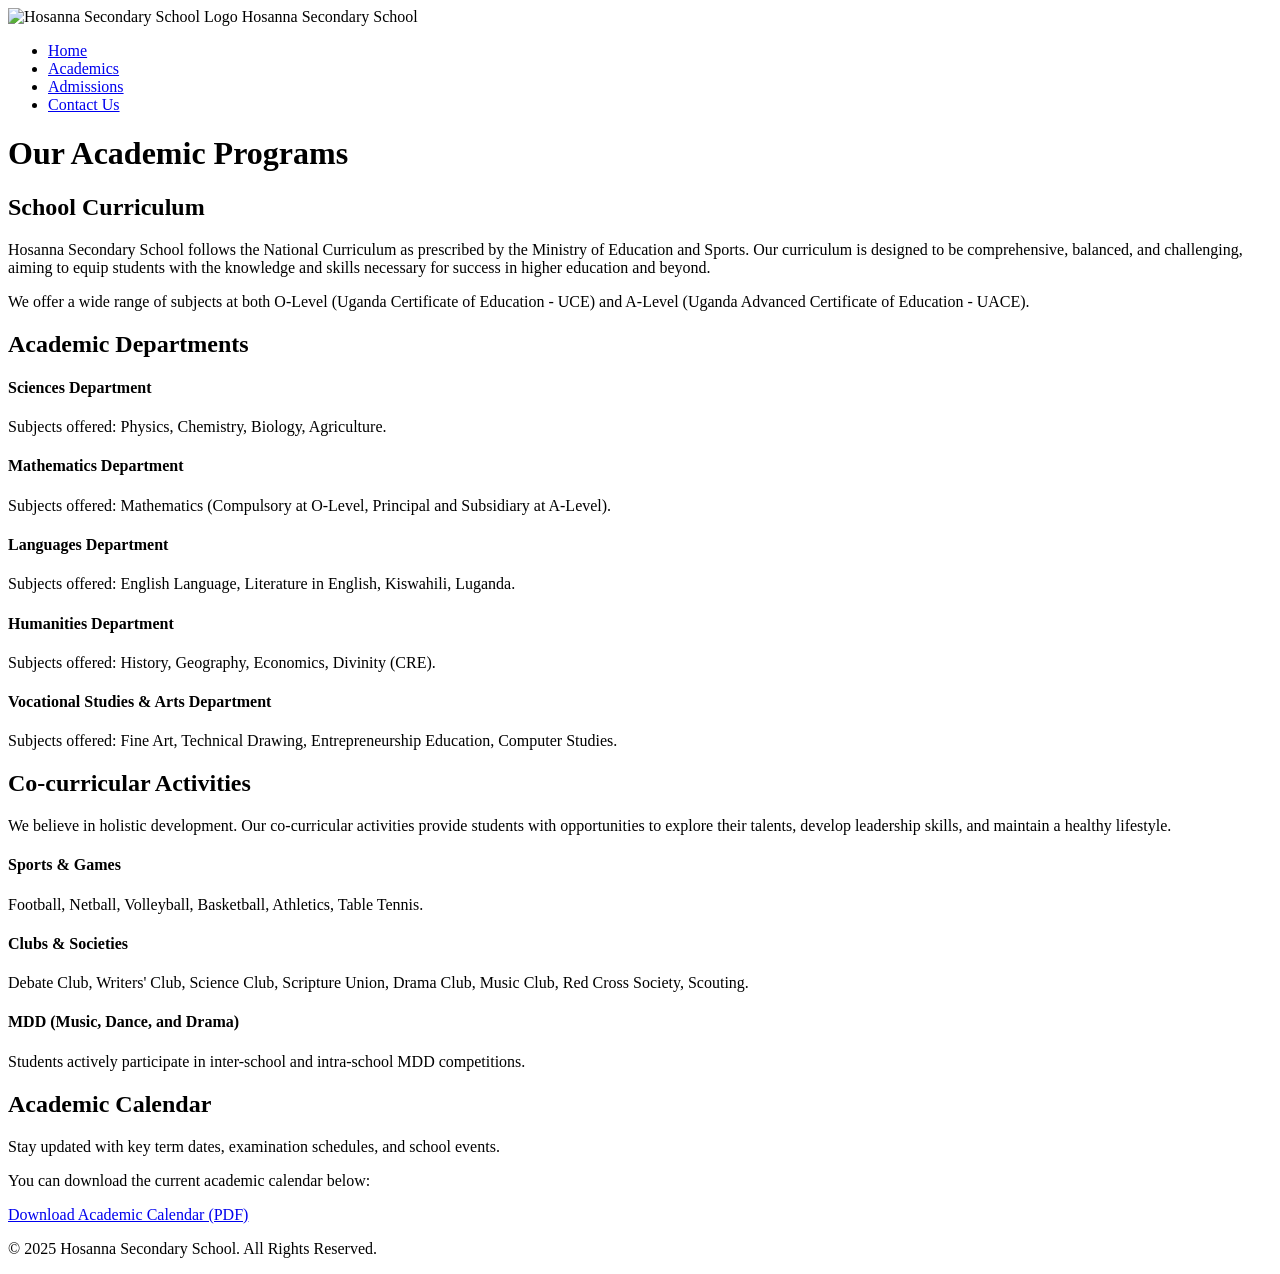
==== academics.html @ 5c83ffb6 "Add files via upload" ====
<!DOCTYPE html>
<html lang="en">
<head>
    <meta charset="UTF-8">
    <meta name="viewport" content="width=device-width, initial-scale=1.0">
    <title>Academics - Hosanna Secondary School</title>
    <link rel="stylesheet" href="css/style.css">
</head>
<body>
    <header class="site-header">
        <div class="container">
            <div class="logo-area">
                <img src="images/school_logo.jpeg" alt="Hosanna Secondary School Logo" id="school-logo">
                <span class="school-name">Hosanna Secondary School</span>
            </div>
            <nav class="main-nav">
                <ul>
                    <li><a href="home.html">Home</a></li>
                    <li><a href="academics.html" class="active">Academics</a></li>
                    <li><a href="admissions.html">Admissions</a></li>
                    <li><a href="contact.html">Contact Us</a></li>
                </ul>
            </nav>
        </div>
    </header>

    <main class="main-content">
        <div class="page-banner">
            <div class="container">
                <h1>Our Academic Programs</h1>
            </div>
        </div>

        <div class="container">
            <section class="content-section" id="curriculum">
                <h2>School Curriculum</h2>
                <p>Hosanna Secondary School follows the National Curriculum as prescribed by the Ministry of Education and Sports. Our curriculum is designed to be comprehensive, balanced, and challenging, aiming to equip students with the knowledge and skills necessary for success in higher education and beyond.</p>
                <p>We offer a wide range of subjects at both O-Level (Uganda Certificate of Education - UCE) and A-Level (Uganda Advanced Certificate of Education - UACE).</p>
            </section>

            <section class="content-section" id="departments">
                <h2>Academic Departments</h2>
                <div class="departments-list">
                    <div class="department">
                        <h4>Sciences Department</h4>
                        <p>Subjects offered: Physics, Chemistry, Biology, Agriculture.</p>
                    </div>
                    <div class="department">
                        <h4>Mathematics Department</h4>
                        <p>Subjects offered: Mathematics (Compulsory at O-Level, Principal and Subsidiary at A-Level).</p>
                    </div>
                    <div class="department">
                        <h4>Languages Department</h4>
                        <p>Subjects offered: English Language, Literature in English, Kiswahili, Luganda.</p>
                    </div>
                    <div class="department">
                        <h4>Humanities Department</h4>
                        <p>Subjects offered: History, Geography, Economics, Divinity (CRE).</p>
                    </div>
                    <div class="department">
                        <h4>Vocational Studies & Arts Department</h4>
                        <p>Subjects offered: Fine Art, Technical Drawing, Entrepreneurship Education, Computer Studies.</p>
                    </div>
                </div>
            </section>

            <section class="content-section" id="cocurricular">
                <h2>Co-curricular Activities</h2>
                <p>We believe in holistic development. Our co-curricular activities provide students with opportunities to explore their talents, develop leadership skills, and maintain a healthy lifestyle.</p>
                <div class="cocurricular-list">
                    <div class="activity">
                        <h4>Sports & Games</h4>
                        <p>Football, Netball, Volleyball, Basketball, Athletics, Table Tennis.</p>
                    </div>
                    <div class="activity">
                        <h4>Clubs & Societies</h4>
                        <p>Debate Club, Writers' Club, Science Club, Scripture Union, Drama Club, Music Club, Red Cross Society, Scouting.</p>
                    </div>
                    <div class="activity">
                        <h4>MDD (Music, Dance, and Drama)</h4>
                        <p>Students actively participate in inter-school and intra-school MDD competitions.</p>
                    </div>
                </div>
            </section>

            <section class="content-section" id="academic-calendar">
                <h2>Academic Calendar</h2>
                <p>Stay updated with key term dates, examination schedules, and school events.</p>
                <p>You can download the current academic calendar below:</p>
                <a href="documents/academic_calendar.pdf" class="download-link" download>Download Academic Calendar (PDF)</a>
            </section>
        </div>
    </main>

    <footer class="site-footer">
        <div class="container">
            <p>&copy; 2025 Hosanna Secondary School. All Rights Reserved.</p>
        </div>
    </footer>
</body>
</html>
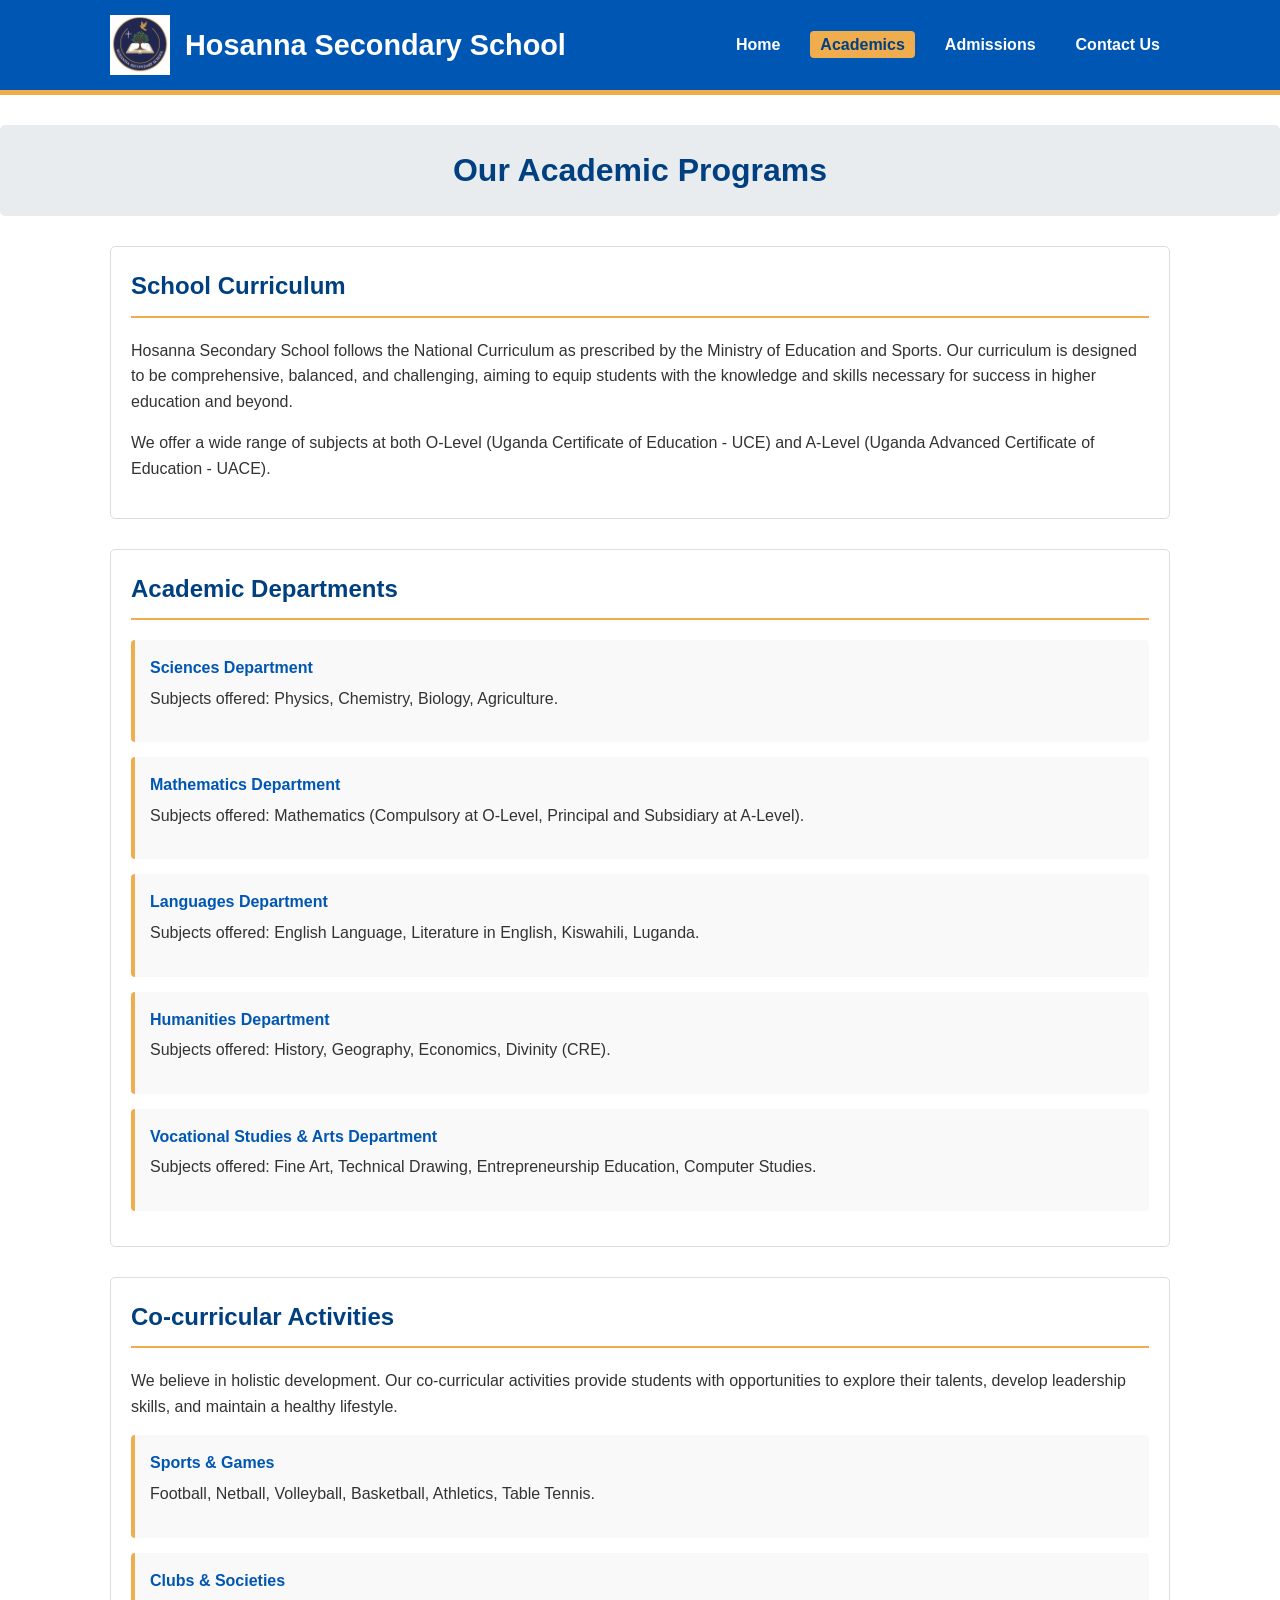
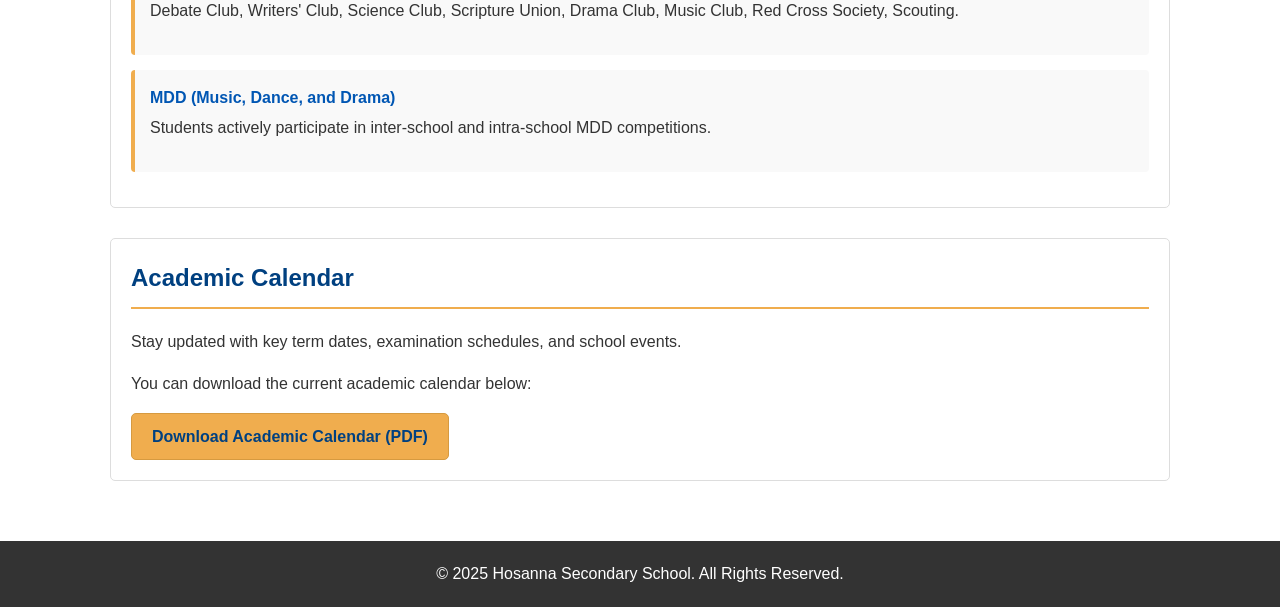
==== commit 8bdbbba4: "Add files via upload" ====
--- a/academics.html
+++ b/academics.html
@@ -15,7 +15,7 @@
             </div>
             <nav class="main-nav">
                 <ul>
-                    <li><a href="home.html">Home</a></li>
+                    <li><a href="index.html">Home</a></li>
                     <li><a href="academics.html" class="active">Academics</a></li>
                     <li><a href="admissions.html">Admissions</a></li>
                     <li><a href="contact.html">Contact Us</a></li>
--- a/css/style.css
+++ b/css/style.css
@@ -0,0 +1,317 @@
+* {
+    margin: 0;
+    padding: 0;
+    box-sizing: border-box;
+}
+
+body {
+    font-family: 'Arial', sans-serif;
+    line-height: 1.6;
+    color: #333;
+    background-color: #f4f4f4;
+    display: flex;
+    flex-direction: column;
+    min-height: 100vh;
+}
+
+.container {
+    width: 90%;
+    max-width: 1100px;
+    margin: auto;
+    overflow: hidden;
+    padding: 0 20px;
+}
+
+h1, h2, h3, h4 {
+    color: #004080;
+    margin-bottom: 0.7em;
+}
+
+p {
+    margin-bottom: 1em;
+}
+
+a {
+    color: #0056b3;
+    text-decoration: none;
+}
+
+a:hover {
+    text-decoration: underline;
+    color: #003d80;
+}
+
+ul {
+    list-style: disc;
+    margin-left: 20px;
+    margin-bottom: 1em;
+}
+
+.site-header {
+    background: #0056b3;
+    color: #ffffff;
+    padding: 15px 0;
+    border-bottom: 5px solid #f0ad4e;
+}
+
+.site-header .container {
+    display: flex;
+    align-items: center;
+    justify-content: space-between;
+    flex-wrap: wrap;
+}
+
+.site-header .logo-area {
+    display: flex;
+    align-items: center;
+}
+
+.site-header #school-logo {
+    height: 60px;
+    margin-right: 15px;
+}
+
+.site-header .school-name {
+    font-size: 1.8em;
+    font-weight: bold;
+    margin: 0;
+    color: #ffffff;
+}
+
+.main-nav ul {
+    list-style: none;
+    margin: 0;
+    padding: 0;
+    display: flex;
+    flex-wrap: wrap;
+}
+
+.main-nav ul li {
+    margin-left: 20px;
+}
+
+.main-nav ul li a {
+    color: #ffffff;
+    text-decoration: none;
+    font-weight: bold;
+    padding: 5px 10px;
+    border-radius: 4px;
+    transition: background-color 0.3s ease;
+}
+
+.main-nav ul li a:hover,
+.main-nav ul li a.active {
+    background-color: #f0ad4e;
+    color: #004080;
+}
+
+.main-content {
+    flex-grow: 1;
+    padding: 30px 0;
+    background-color: #ffffff;
+}
+
+.page-banner {
+    background-color: #e9ecef;
+    padding: 20px;
+    text-align: center;
+    margin-bottom: 30px;
+    border-radius: 5px;
+}
+
+.page-banner h1 {
+    margin: 0;
+    color: #004080;
+}
+
+.content-section {
+    margin-bottom: 30px;
+    padding: 20px;
+    background-color: #fff;
+    border: 1px solid #ddd;
+    border-radius: 5px;
+}
+
+.content-section h2 {
+    border-bottom: 2px solid #f0ad4e;
+    padding-bottom: 10px;
+    margin-bottom: 20px;
+}
+
+.button, .download-link {
+    display: inline-block;
+    background-color: #f0ad4e;
+    color: #004080;
+    padding: 10px 20px;
+    text-decoration: none;
+    border-radius: 5px;
+    font-weight: bold;
+    border: 1px solid #d69a40;
+    transition: background-color 0.3s ease, color 0.3s ease;
+}
+
+.button:hover, .download-link:hover {
+    background-color: #0056b3;
+    color: #ffffff;
+    text-decoration: none;
+}
+
+.site-footer {
+    background: #333333;
+    color: #ffffff;
+    text-align: center;
+    padding: 20px 0;
+    margin-top: auto;
+}
+
+.site-footer p {
+    margin: 0;
+}
+
+.hero {
+    background: url('../images/hero_image.jpg') no-repeat center center/cover;
+    color: #fff;
+    text-align: center;
+    padding: 80px 20px;
+    border-radius: 5px;
+    margin-bottom: 30px;
+}
+
+.hero h1 {
+    font-size: 2.8em;
+    margin-bottom: 0.3em;
+    color: #fff;
+    text-shadow: 2px 2px 4px rgba(0,0,0,0.5);
+}
+
+.hero p {
+    font-size: 1.3em;
+    margin-bottom: 1em;
+    text-shadow: 1px 1px 2px rgba(0,0,0,0.5);
+}
+
+.school-values {
+    display: flex;
+    justify-content: space-around;
+    flex-wrap: wrap;
+    gap: 20px;
+    margin-top: 20px;
+}
+
+.value-item {
+    background-color: #f9f9f9;
+    padding: 20px;
+    border: 1px solid #eee;
+    border-left: 5px solid #0056b3;
+    border-radius: 5px;
+    flex-basis: 30%;
+    min-width: 250px;
+}
+
+.value-item h3 {
+    color: #0056b3;
+}
+
+.departments-list .department,
+.cocurricular-list .activity {
+    background-color: #f9f9f9;
+    padding: 15px;
+    margin-bottom: 15px;
+    border-radius: 4px;
+    border-left: 4px solid #f0ad4e;
+}
+
+.departments-list .department h4,
+.cocurricular-list .activity h4 {
+    color: #0056b3;
+    margin-bottom: 5px;
+}
+
+.guidelines ol {
+    margin-left: 20px;
+    margin-bottom: 1em;
+}
+.guidelines ol li {
+    margin-bottom: 0.5em;
+}
+
+.contact-details .contact-item {
+    margin-bottom: 15px;
+    display: flex;
+    align-items: center;
+}
+
+.contact-details .contact-item strong {
+    margin-right: 10px;
+    color: #004080;
+}
+
+.map-container {
+    margin-top: 20px;
+    text-align: center;
+}
+
+.map-container img {
+    max-width: 100%;
+    height: auto;
+    border: 1px solid #ddd;
+    border-radius: 5px;
+}
+
+@media (max-width: 768px) {
+    .site-header .container {
+        flex-direction: column;
+        text-align: center;
+    }
+
+    .site-header .logo-area {
+        margin-bottom: 10px;
+        justify-content: center;
+    }
+    .site-header #school-logo {
+        height: 50px;
+    }
+    .site-header .school-name {
+        font-size: 1.5em;
+    }
+
+    .main-nav ul {
+        flex-direction: column;
+        width: 100%;
+    }
+
+    .main-nav ul li {
+        margin: 5px 0;
+        text-align: center;
+    }
+
+    .main-nav ul li a {
+        display: block;
+    }
+
+    .hero h1 {
+        font-size: 2em;
+    }
+    .hero p {
+        font-size: 1em;
+    }
+
+    .school-values {
+        flex-direction: column;
+    }
+    .value-item {
+        flex-basis: 100%;
+    }
+}
+
+@media (max-width: 480px) {
+    .container {
+        width: 95%;
+    }
+    .site-header #school-logo {
+        height: 40px;
+    }
+    .site-header .school-name {
+        font-size: 1.3em;
+    }
+}
